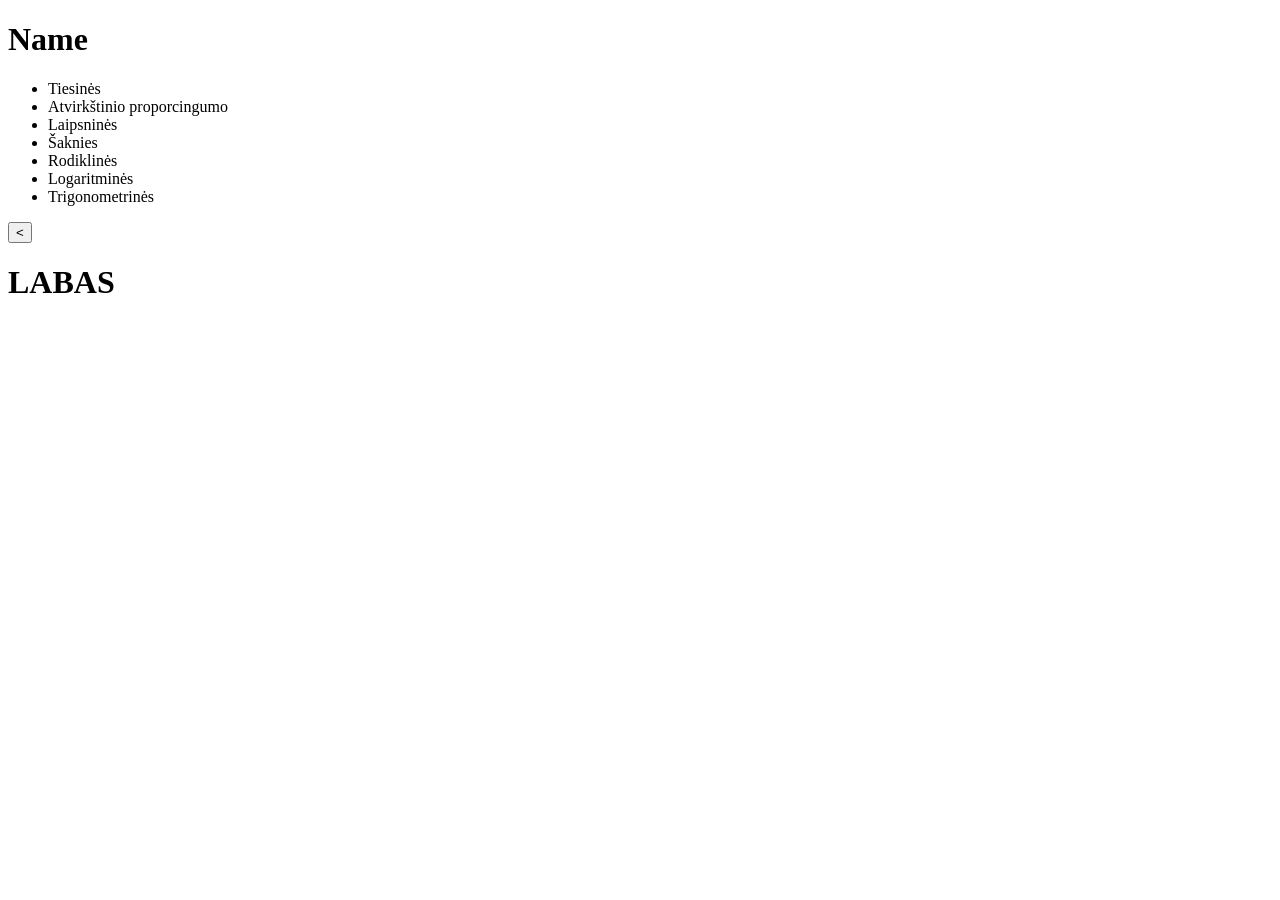
==== Website/index.html @ 65d1b050 "added h1" ====
<!DOCTYPE html>
<html lang="en">
<head>
    <meta charset="UTF-8">
    <meta name="viewport" content="width=device-width, initial-scale=1.0">
    <title>Document</title>
    <link rel="stylesheet" href="css/styles.css">
    <script src="js/script.js" defer></script>
</head>
<body>
    <header>
        <h1>Name</h1>
        <nav>
            <ul>
                <li>Tiesinės</li>
                <li>Atvirkštinio proporcingumo</li>
                <li>Laipsninės</li>
                <li>Šaknies</li>
                <li>Rodiklinės</li>
                <li>Logaritminės</li>
                <li>Trigonometrinės</li>
            </ul>
        </nav>
    </header>
     <button type="button" onclick="hideHeader()"><</button>
    <main>
       <h1>LABAS</h1>
    </main>
</body>
</html>
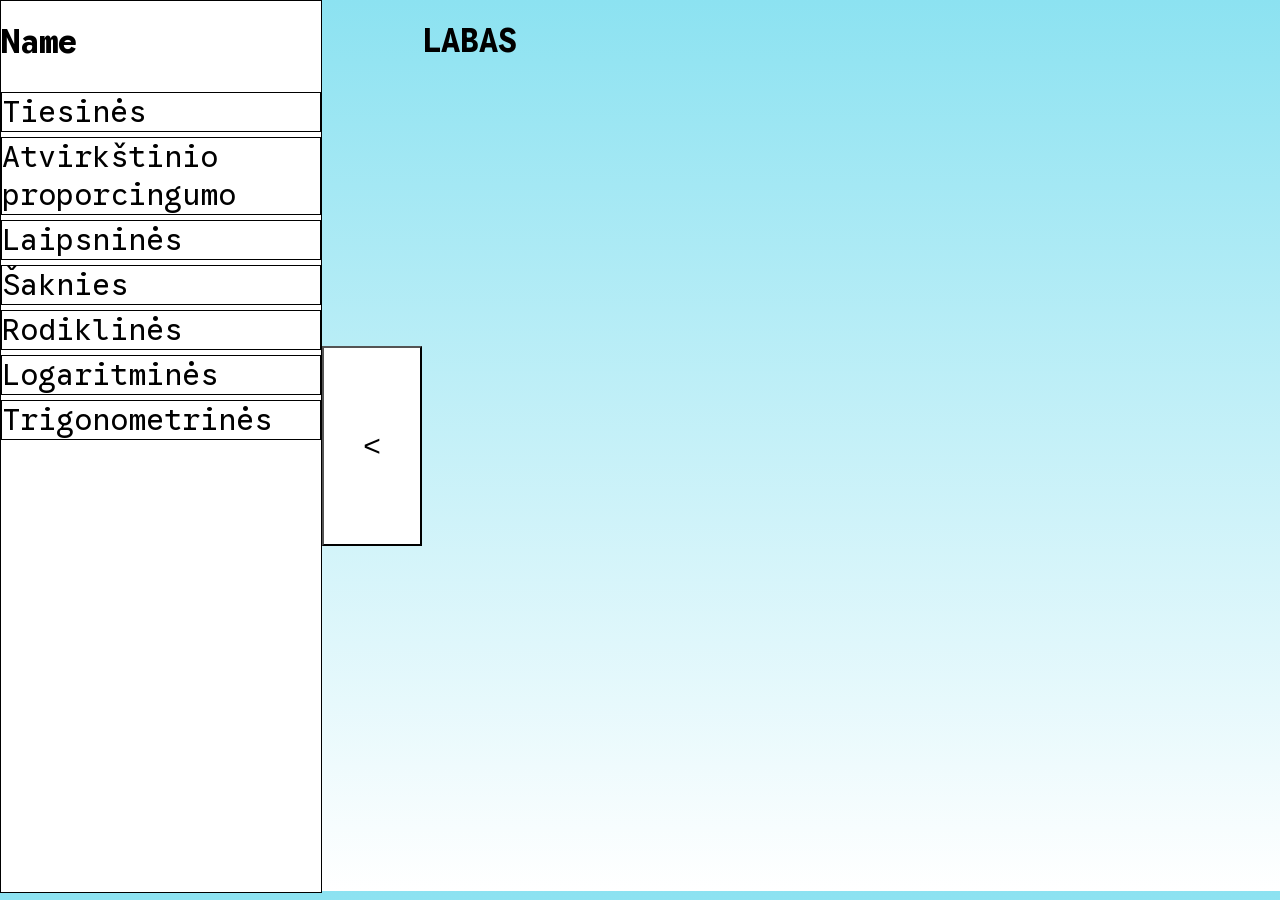
==== commit c3ff7942: "Changed font, added background" ====
--- a/Website/index.html
+++ b/Website/index.html
@@ -6,6 +6,9 @@
     <title>Document</title>
     <link rel="stylesheet" href="css/styles.css">
     <script src="js/script.js" defer></script>
+    <link rel="preconnect" href="https://fonts.googleapis.com">
+<link rel="preconnect" href="https://fonts.gstatic.com" crossorigin>
+<link href="https://fonts.googleapis.com/css2?family=Google+Sans+Code:ital,wght@0,300..800;1,300..800&display=swap" rel="stylesheet">
 </head>
 <body>
     <header>
--- a/Website/css/styles.css
+++ b/Website/css/styles.css
@@ -0,0 +1,35 @@
+:root{
+    --background-base: #8CE2F1;
+    --accent-pink: #F18CE2;
+    --yellow: #E2F18C;
+    --text-base: #0e1216;
+}
+ul{
+    list-style-type: none;
+    padding: 0;
+    font-size: 30px;
+}
+li{
+    border: 1px solid black;
+    margin-bottom: 5px;
+}
+header{
+    border: 1px solid black;
+    width: 25%;
+    height: 99vh;
+    background-color: white;
+}
+body{
+    margin: 0;
+    display: flex;
+    height: 99vh;
+    background-image: linear-gradient(to bottom, var(--background-base), white);
+    font-family: "google sans code";
+}
+button{
+    background-color: white;
+    width: 100px;
+    height: 200px;
+    font-size: 30px;
+    align-self:center;
+}
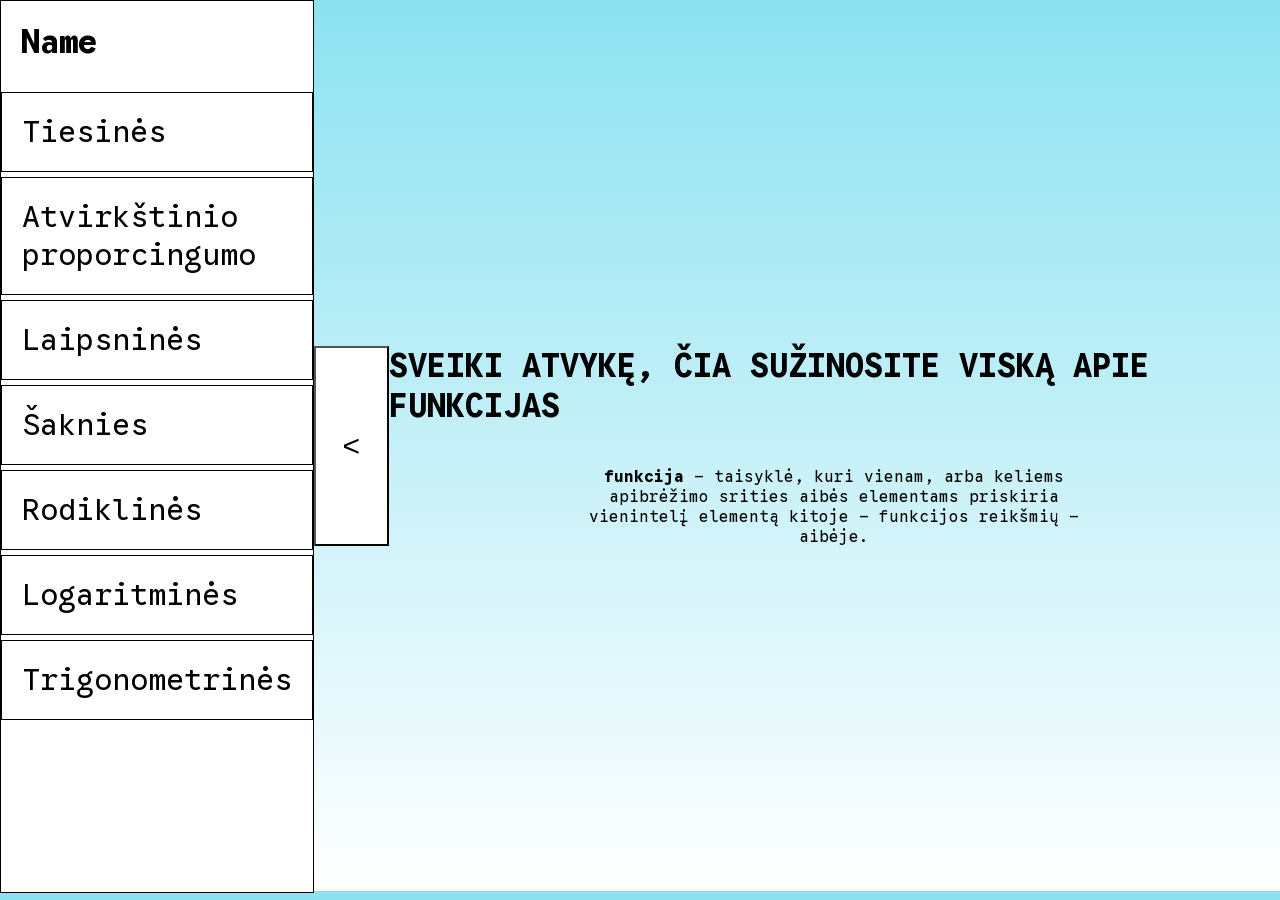
==== commit 29a6934e: "Added greeting and paddings" ====
--- a/Website/index.html
+++ b/Website/index.html
@@ -27,7 +27,8 @@
     </header>
      <button type="button" onclick="hideHeader()"><</button>
     <main>
-       <h1>LABAS</h1>
+       <h1>SVEIKI ATVYKĘ, ČIA SUŽINOSITE VISKĄ APIE FUNKCIJAS</h1>
+       <p><span><b>funkcija</b></span> – taisyklė, kuri vienam, arba keliems apibrėžimo srities aibės elementams priskiria vienintelį elementą kitoje – funkcijos reikšmių – aibėje.</p>
     </main>
 </body>
 </html>
--- a/Website/css/styles.css
+++ b/Website/css/styles.css
@@ -33,3 +33,21 @@
     font-size: 30px;
     align-self:center;
 }
+main {
+    display: flex;
+    justify-content: center;
+    flex-direction: column;
+    width: 100%;
+    height: 99vh;
+    align-items: center;
+}
+main p {
+    margin: 20px 200px;
+    text-align: center;
+}
+nav ul li {
+    padding: 20px;
+}
+header h1 {
+    padding: 0px 20px;
+}
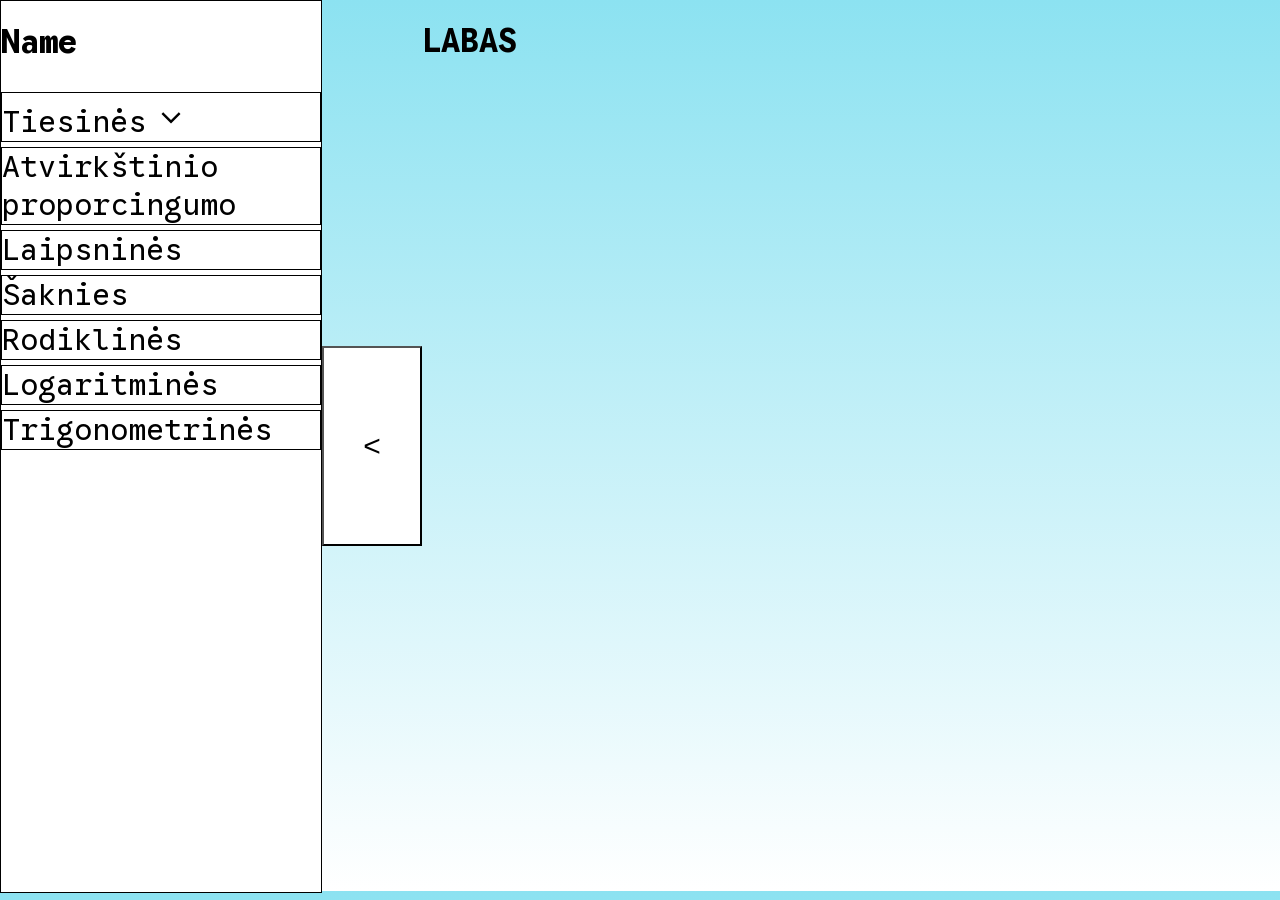
==== commit 0dc88735: "Added arrows" ====
--- a/Website/index.html
+++ b/Website/index.html
@@ -9,13 +9,14 @@
     <link rel="preconnect" href="https://fonts.googleapis.com">
 <link rel="preconnect" href="https://fonts.gstatic.com" crossorigin>
 <link href="https://fonts.googleapis.com/css2?family=Google+Sans+Code:ital,wght@0,300..800;1,300..800&display=swap" rel="stylesheet">
+<link rel="stylesheet" href="https://fonts.googleapis.com/css2?family=Material+Symbols+Outlined:opsz,wght,FILL,GRAD@24,400,0,0&icon_names=keyboard_arrow_down" />
 </head>
 <body>
     <header>
         <h1>Name</h1>
         <nav>
             <ul>
-                <li>Tiesinės</li>
+                <li>Tiesinės<button type="button" onclick="openMore(0)"><svg xmlns="http://www.w3.org/2000/svg" height="38px" viewBox="0 -960 960 960" width="38px" fill="##9f8d95"><path d="M480-344 240-584l43-43 197 197 197-197 43 43-240 240Z"/></svg></button></li>
                 <li>Atvirkštinio proporcingumo</li>
                 <li>Laipsninės</li>
                 <li>Šaknies</li>
@@ -27,8 +28,7 @@
     </header>
      <button type="button" onclick="hideHeader()"><</button>
     <main>
-       <h1>SVEIKI ATVYKĘ, ČIA SUŽINOSITE VISKĄ APIE FUNKCIJAS</h1>
-       <p><span><b>funkcija</b></span> – taisyklė, kuri vienam, arba keliems apibrėžimo srities aibės elementams priskiria vienintelį elementą kitoje – funkcijos reikšmių – aibėje.</p>
+       <h1>LABAS</h1>
     </main>
 </body>
 </html>
--- a/Website/css/styles.css
+++ b/Website/css/styles.css
@@ -26,28 +26,25 @@
     background-image: linear-gradient(to bottom, var(--background-base), white);
     font-family: "google sans code";
 }
-button{
+body > button{
     background-color: white;
     width: 100px;
     height: 200px;
     font-size: 30px;
     align-self:center;
 }
-main {
-    display: flex;
-    justify-content: center;
-    flex-direction: column;
-    width: 100%;
-    height: 99vh;
-    align-items: center;
+li button{
+    background-color: white;
+    border-width: 0;
 }
-main p {
-    margin: 20px 200px;
-    text-align: center;
+.material-symbols-outlined {
+  font-variation-settings:
+  'FILL' 0,
+  'wght' 400,
+  'GRAD' 0,
+  'opsz' 40
 }
-nav ul li {
-    padding: 20px;
+svg{
+    position: relative;
+    top: 5px;
 }
-header h1 {
-    padding: 0px 20px;
-}
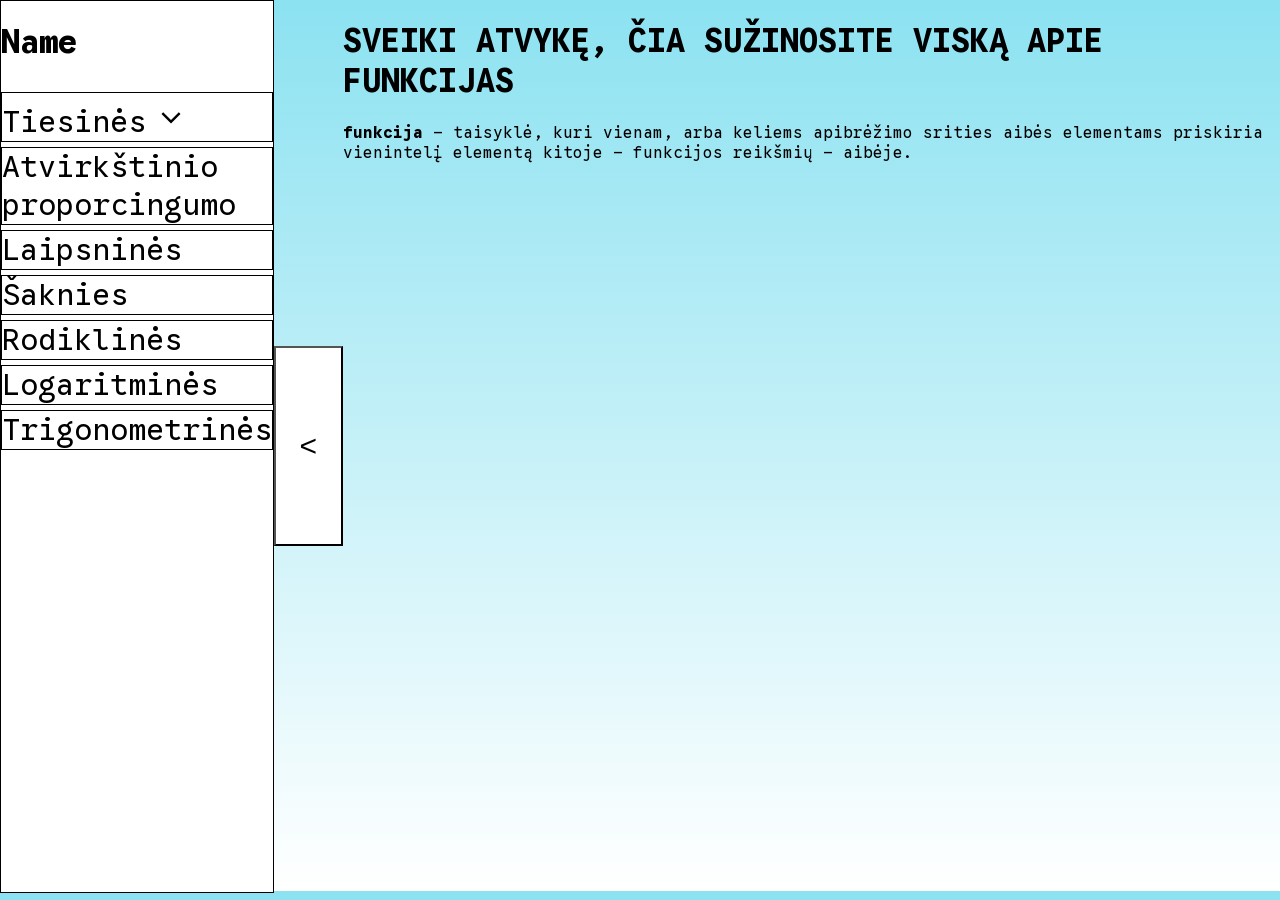
==== commit bb0dcb81: "Merge branch 'main' of https://github.com/vikacheburika/math-project" ====
--- a/Website/index.html
+++ b/Website/index.html
@@ -28,7 +28,8 @@
     </header>
      <button type="button" onclick="hideHeader()"><</button>
     <main>
-       <h1>LABAS</h1>
+       <h1>SVEIKI ATVYKĘ, ČIA SUŽINOSITE VISKĄ APIE FUNKCIJAS</h1>
+       <p><span><b>funkcija</b></span> – taisyklė, kuri vienam, arba keliems apibrėžimo srities aibės elementams priskiria vienintelį elementą kitoje – funkcijos reikšmių – aibėje.</p>
     </main>
 </body>
 </html>
--- a/Website/css/styles.css
+++ b/Website/css/styles.css
@@ -37,13 +37,6 @@
     background-color: white;
     border-width: 0;
 }
-.material-symbols-outlined {
-  font-variation-settings:
-  'FILL' 0,
-  'wght' 400,
-  'GRAD' 0,
-  'opsz' 40
-}
 svg{
     position: relative;
     top: 5px;
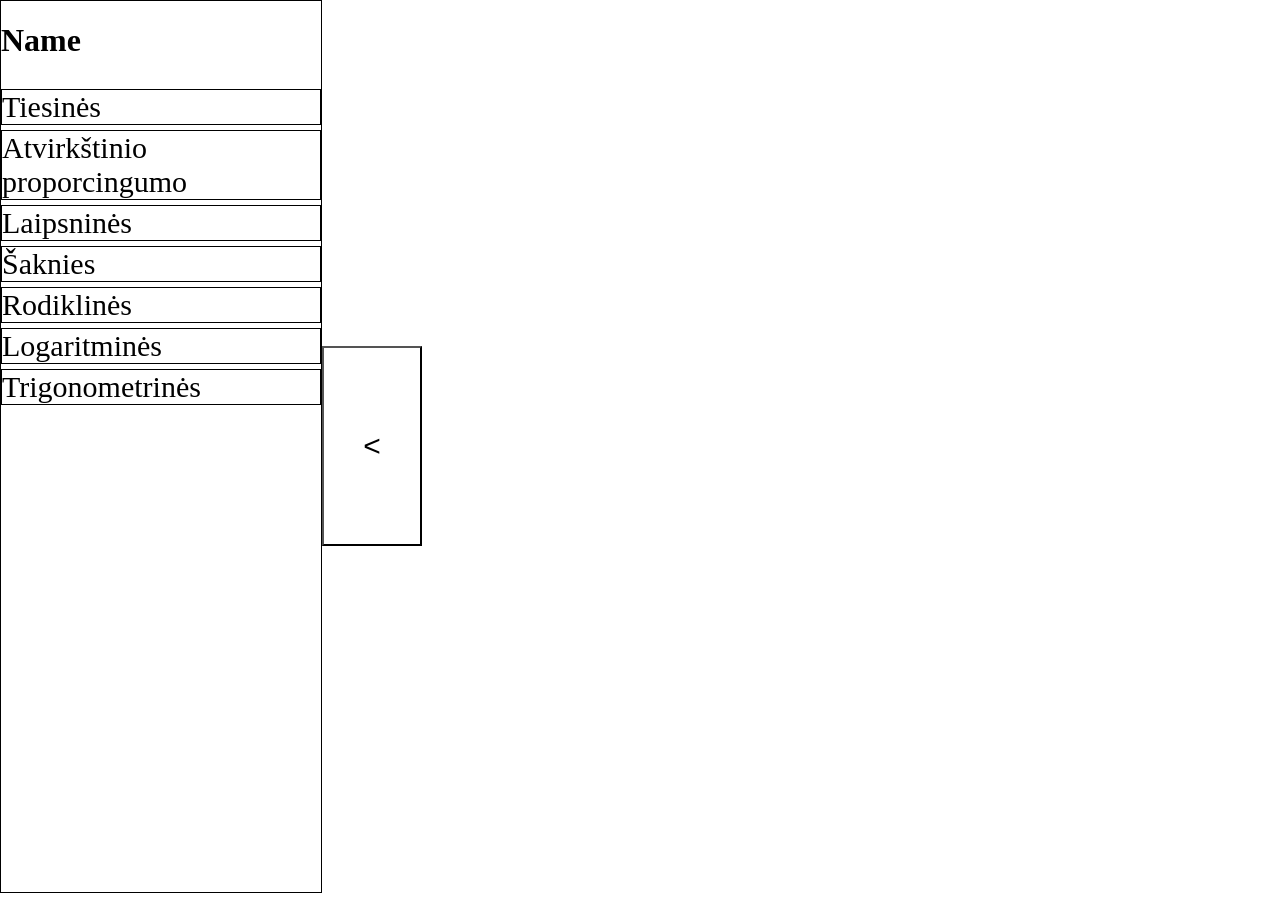
==== commit 1efe8baf: "Add files via upload" ====
--- a/Website/index.html
+++ b/Website/index.html
@@ -6,17 +6,13 @@
     <title>Document</title>
     <link rel="stylesheet" href="css/styles.css">
     <script src="js/script.js" defer></script>
-    <link rel="preconnect" href="https://fonts.googleapis.com">
-<link rel="preconnect" href="https://fonts.gstatic.com" crossorigin>
-<link href="https://fonts.googleapis.com/css2?family=Google+Sans+Code:ital,wght@0,300..800;1,300..800&display=swap" rel="stylesheet">
-<link rel="stylesheet" href="https://fonts.googleapis.com/css2?family=Material+Symbols+Outlined:opsz,wght,FILL,GRAD@24,400,0,0&icon_names=keyboard_arrow_down" />
 </head>
 <body>
     <header>
         <h1>Name</h1>
         <nav>
             <ul>
-                <li>Tiesinės<button type="button" onclick="openMore(0)"><svg xmlns="http://www.w3.org/2000/svg" height="38px" viewBox="0 -960 960 960" width="38px" fill="##9f8d95"><path d="M480-344 240-584l43-43 197 197 197-197 43 43-240 240Z"/></svg></button></li>
+                <li>Tiesinės</li>
                 <li>Atvirkštinio proporcingumo</li>
                 <li>Laipsninės</li>
                 <li>Šaknies</li>
@@ -28,8 +24,7 @@
     </header>
      <button type="button" onclick="hideHeader()"><</button>
     <main>
-       <h1>SVEIKI ATVYKĘ, ČIA SUŽINOSITE VISKĄ APIE FUNKCIJAS</h1>
-       <p><span><b>funkcija</b></span> – taisyklė, kuri vienam, arba keliems apibrėžimo srities aibės elementams priskiria vienintelį elementą kitoje – funkcijos reikšmių – aibėje.</p>
+       
     </main>
 </body>
 </html>
--- a/Website/css/styles.css
+++ b/Website/css/styles.css
@@ -1,9 +1,3 @@
-:root{
-    --background-base: #8CE2F1;
-    --accent-pink: #F18CE2;
-    --yellow: #E2F18C;
-    --text-base: #0e1216;
-}
 ul{
     list-style-type: none;
     padding: 0;
@@ -17,27 +11,16 @@
     border: 1px solid black;
     width: 25%;
     height: 99vh;
-    background-color: white;
 }
 body{
     margin: 0;
     display: flex;
     height: 99vh;
-    background-image: linear-gradient(to bottom, var(--background-base), white);
-    font-family: "google sans code";
 }
-body > button{
+button{
     background-color: white;
     width: 100px;
     height: 200px;
     font-size: 30px;
     align-self:center;
-}
-li button{
-    background-color: white;
-    border-width: 0;
-}
-svg{
-    position: relative;
-    top: 5px;
-}
+}
